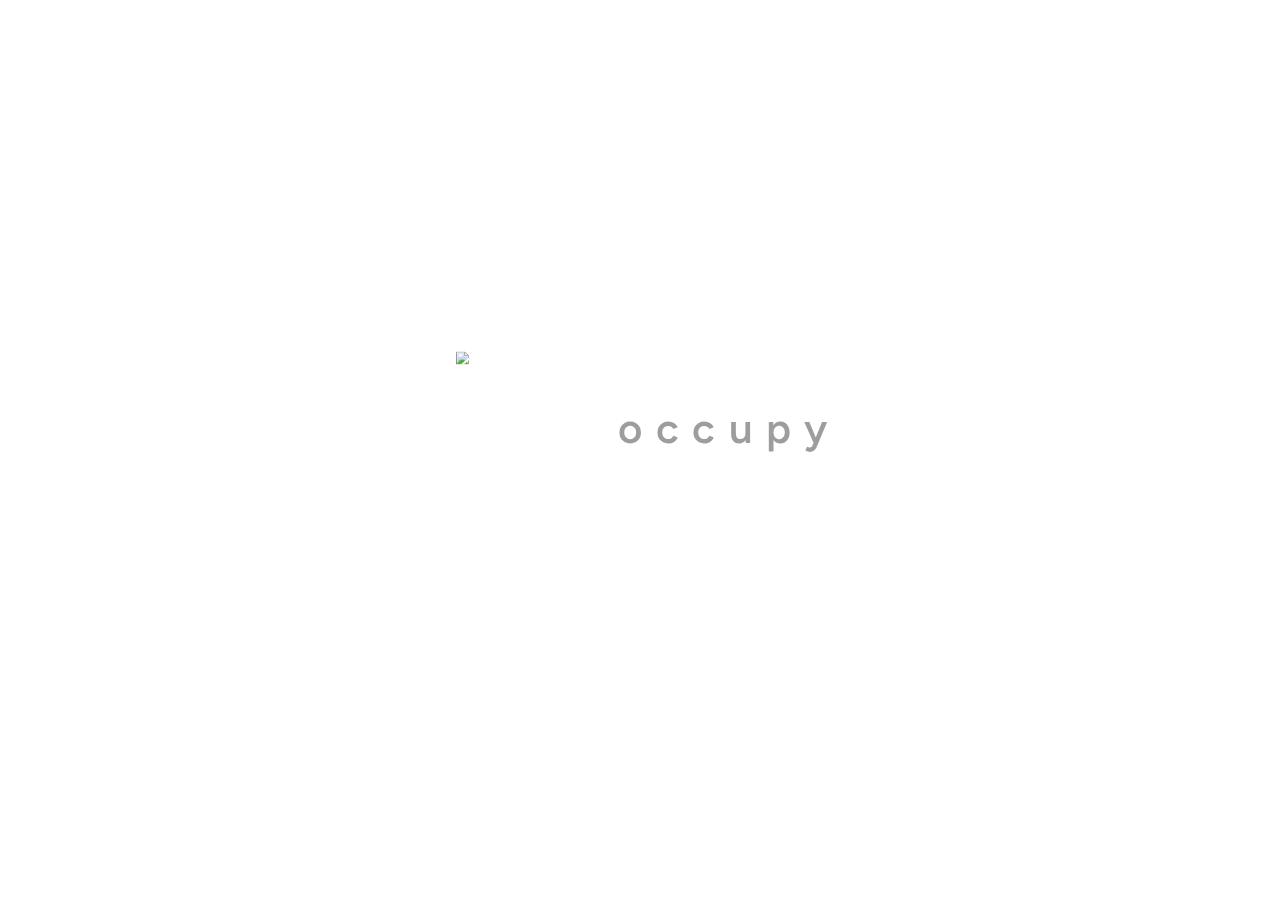
==== index.html @ 5c469417 "Add files via upload" ====
<!DOCTYPE html>
<html>
  <head>
    <meta http-equiv="Content-Type" content="text/html; charset=utf-8">
    <link rel="icon" href="images/favicon.ico">
    <link rel="stylesheet" type="text/css" href="indexStyle.css">
    <link rel="preconnect" href="https://fonts.googleapis.com"> 
    <link rel="preconnect" href="https://fonts.gstatic.com" crossorigin> 
    <link href="https://fonts.googleapis.com/css2?family=Anton&family=Bebas+Neue&family=DM+Serif+Text:ital@0;1&family=Figtree:ital,wght@0,400;0,500;0,600;0,700;1,300;1,400;1,500;1,600&display=swap" rel="stylesheet">
    
    <link rel="stylesheet" href="https://fonts.googleapis.com/css2?family=Material+Symbols+Rounded:opsz,wght,FILL,GRAD@48,600,0,0" />

  </head>
  <body>
    <div class="OuterField">
      <div class="MedField">
        <div class="InField"></div>
        <div class="TopFieldContainer">
          <div class="TopField">
            <div id="filterPlane"></div>
          </div>
        </div>
      </div>
    </div>

    <div class="MenuBar">
      <div class="ScrollMenu">
        <div class="ScrollMenuScroll">
          <div class="LifeCon LifeConSelected" id="LifeCon1"
          onclick="LifeModeSelect(1) "
          >
            <img src="images/LifeRed1.png" class="LifeImg1">
            <div class="LifeName">orange</div>

          </div>
          <div class="LifeCon" id="LifeCon2" 
          onclick="LifeModeSelect(2) "
          >
            <img src="images/LifeBlue1.png" class="LifeImg2">
            <div class="LifeName">blue</div>
          </div>
          <div class="LifeCon" id="LifeCon3"
          onclick="LifeModeSelect(3) "
          >
          <img src="images/LifeYellow1.png" class="LifeImg3">
            <div class="LifeName">yellow</div>

          </div>
          <div class="LifeCon" id="LifeCon4"
          onclick="LifeModeSelect(4) "
          >
          <img src="images/LifeGreen1.png" class="LifeImg4">
                <div class="LifeName">green</div>
          </div>
        
          <div class="LifeCon" id="LifeCon6"
          onclick="LifeModeSelect(6) "
          >
          <img src="images/LifePurple1.png" class="LifeImg6">
          <div class="LifeName">purple</div>

          </div>
          <div  id="LifeCon5"
          onclick=" "
          >
            
          </div>
          <div class="LifeCon" id="LifeCon7"
          onclick="LifeModeSelect(7) "
          >
                <img src="images/wallIcon.png" class="wallTool">
                <div class="LifeName">wall</div>
       
          </div>
        </div>

        <div class="bottomScroll">
        </div>
      </div>
      <div class="InfoMenu">
      
      </div>
      <div class="popDisplay">
        <div class="popDisplayText"></div>
      </div>
    </div>
    <div class="ToolBar">
      <div class="ToolScroll">

      <div class="Tool" id="DeleteTool" data-stat="DeletePassive" 
      onclick="deleteOnOff()"
      >
      <div class="Select"></div>
        <img src="images/circle.badge.xmark@5x.png" class="ToolIcon1">
      </div>

      <div class="Tool" id="FilterTool" data-stat="FilterPassive"
      onclick="filterOnOff()"
      > 
      <div class="Select"></div>
        <img src="images/camera.filters@5x.png" class="ToolIcon6">
      </div>

      <div class="Tool" data-stat="playing" id="PlayTool"
      onclick="play_pause_buffer()"
      >
        <img src="images/pause.fill@5x.png" class="ToolIcon3">
      </div>

      <div class="Tool" id="GridTool" data-stat="showing"
      onclick="Clear()"
      >
        <img src="images/app.dashed@5x.png" class="ToolIcon2">
      </div>

      <div class="Tool" id="GridTool" data-stat="showing"
      onclick="grid()"
      >
        <img src="images/grid@5x.png" class="ToolIcon2">
      </div>
 
      <div class="Toolline"></div>
    </div>
      <div class="Tool" id="ShowTool" data-stat="showing"
      onclick="show_hide()"
      >
        <img src="images/chevron.backward@5x.png" id="ShowIcon" class="ToolIcon5">
      </div>
    </div>

    <div class="loadPage">
      <img src="images/OccupiedIcon.png" class="mainLogo" style="position:absolute; width: 160px; left: 50%; scale: 0.8;">
      <div class="loadText" style="color: rgb(62, 62, 62); position:absolute; width: 300px; left: 50%;  scale: 1.4; opacity: 0.5; ">occupy</div>
    </div>
    <script src="indexJs.js"></script>
  </body>
</html>
---- indexStyle.css ----
body{
  overflow: hidden;
  margin: 0;
  padding: 0;
}
.InUnit{
  width: 50px;
  height: 50px;
  top: 0;
  left: 0;
  position: absolute;
  border: solid;
  border-color: rgb(236, 236, 236);
  border-width: 1px;
  box-sizing: border-box;
  -moz-box-sizing: border-box;
  -webkit-box-sizing: border-box;
  background-color: rgba(244, 244, 244, 0);
}
.InUnit:hover{
  border-color: rgb(185, 185, 185);
  border-width: 1px;
}
.InUnitHidden{
  border-color: rgba(185, 185, 185, 0);
}
.InField{
  width: 3000px;
  height: 3000px;
  position: relative;
}
.TopField{
    width: 3000px;
    height: 3000px;
    position: relative;
    pointer-events: none;
}
.TopFieldContainer{
  position: absolute;
  width: 3000px;
  height: 3000px;
  top: 0;
  left: 0;
  pointer-events: none;
}
.MedField{
  width: 3000px;
  height: 3000px;
  position: absolute;
}
.OuterField{
  position: absolute;
  top: 0;
  bottom: 0;
  left: 0;
  right: 0;
  background-color: rgb(242, 242, 242);
  overflow: scroll;
  transition: background-color 0.3s;
}
.MenuBar{
  position: absolute;
  top: 20px;
  left: 20px;
  width: 250px;
  height: 500px;
  -webkit-backdrop-filter: blur(10px);
  backdrop-filter: blur(40px);
  border-radius: 15px;
  box-shadow: 5px 5px 35px rgba(0, 0, 0, 0.206);
  overflow: hidden;
  transition: all 0.6s, opacity 1.2s  cubic-bezier(0.445, 0.05, 0.55, 0.95); 
  z-index: 100;
}
.MenuBarHidden{
  transform: translateX(-350px) translateY(-38px) scaleY(0.85) scaleX(1.2);
  opacity: 0.9;
  box-shadow: 5px 5px 35px rgba(0, 0, 0, 0);
}
.ToolBar{
  position: absolute;
  top: 20px;
  left: 290px;
  width: 70px;
  height: 258px;
  -webkit-backdrop-filter: blur(10px);
  backdrop-filter: blur(40px);
  border-radius: 15px;
  box-shadow: 5px 5px 35px rgba(0, 0, 0, 0.206);
  transition: all 0.7s ;
  background-color: rgba(255, 255, 255, 0.88);
  z-index: 100;
}
.ToolBarHidden{
  transform: translateX(-270px);
}
.Tool{
  width: 55px;
  height: 55px;
  margin: 7.5px;
  border-radius: 7.5px;
  transition: all 0.3s ;
  scale: 1;
}
.Tool:hover{
  background-color: rgba(0, 0, 0, 0.054);
}
.Tool:active{
  scale: 0.9;
  background-color: rgba(0, 0, 0, 0.116);
}
.ToolIcon1{
  width: 50px;
  margin-left: 2px;
  margin-top: 7px;
  opacity: 0.75;
}
.ToolIcon2{
  width: 31px;
  margin-left: 12.5px;
  margin-top: 12px;
  opacity: 0.75;
}
.ToolIcon3{
  width: 20px;
  margin-left: 18px;
  margin-top: 15px;
  opacity: 0.75;
}
.ToolIcon4{
  width: 25px;
  margin-left: 15px;
  margin-top: 15px;
  opacity: 0.75;
}
.ToolIcon5{
  width: 16px;
  margin-left: 19px;
  margin-top: 16.5px;
  opacity: 0.4;
}
.ToolIcon6{
  width: 36px;
  margin-left: 10px;
  margin-top: 12px;
  opacity: 0.75;
}
.ScrollMenu{
  position: absolute;
  top: 0;
  left: 0;
  width: 250px;
  height: 280px;
  background-color: rgba(255, 255, 255, 0.88);
  overflow: hidden;
}
.InfoMenu{
  position: absolute;
  top: 280px;
  left: 0;
  width: 250px;
  height: 220px;
  background-color: rgba(234, 234, 234, 0.88);
}
#ShowIcon{
  transition: all 0.7s;
}
.ToolScroll{
  overflow: scroll;
  width: 70px;
  height: 187.5px;
  -ms-overflow-style: none; /* for Internet Explorer, Edge */
  scrollbar-width: none; /* for Firefox */
}
.ToolScroll::-webkit-scrollbar{
  display: none; /* for Chrome, Safari, and Opera */
}
.Toolline{
  position: absolute;
  background-color: rgb(226, 226, 226);
  left: 5px;
  top: 188px;
  width: 60px;
  height: 2px;
  border-radius: 2px;
  box-shadow: 0px -2px 5px rgb(255, 255, 255);
}
.ScrollMenuScroll{
  position: absolute;
  top: 0;
  left: 0;
  overflow: scroll;
  height: 280px;
  width: 250px;
  -ms-overflow-style: none; /* for Internet Explorer, Edge */
  scrollbar-width: none; /* for Firefox */
}
.ScrollMenuScroll::-webkit-scrollbar{
  display: none; /* for Chrome, Safari, and Opera */
}
.LifeCon{
  width: 230px;
  height: 50px;
  margin: 10px;
  border-radius: 8px;
  transition: all 0.3s ;
  position: relative;
}
.LifeCon:hover{
  background-color: rgba(0, 0, 0, 0.054);
}
.LifeCon:active{
  scale: 0.99;
  background-color: rgba(0, 0, 0, 0.116);
}
.LifeConSelected{
  background-color: rgba(0, 0, 0, 0.054);
}
.LifeName{
  position: absolute;
  font-family: Figtree, sans-serif;
  font-weight: 300;
  font-size: 22px;
  top: 55.5%;
  letter-spacing: 2px;
  top: 11px;
  right: 15px;
  opacity: 0.6;
  transition: all 0.3s ;
}
.LifeCon:hover .LifeName{
  opacity: 0.7;
}
.LifeImg1{
  width: 40px;
  margin: 5px;
  filter:drop-shadow(2px 3px 3px rgba(187, 136, 111, 0.409))
         drop-shadow(-2px -2px 3px rgba(255, 221, 204, 0.357));
}
.LifeImg2{
  width: 40px;
  margin: 5px;
  filter: drop-shadow(2px 3px 3px rgba(111, 165, 187, 0.409))
          drop-shadow(-2px -2px 3px rgba(204, 238, 255, 0.357));
}
.LifeImg3{
  width: 40px;
  margin: 5px;
  filter:drop-shadow(2px 3px 3px rgba(187, 176, 111, 0.409))
         drop-shadow(-2px -2px 3px rgba(255, 246, 204, 0.357));
}
.LifeImg4{
  width: 40px;
  margin: 5px;
  filter:drop-shadow(2px 3px 3px rgba(134, 187, 111, 0.409))
         drop-shadow(-2px -2px 3px rgba(225, 255, 204, 0.357));
}
.LifeImg6{
  width: 40px;
  margin: 5px;
  filter:drop-shadow(2px 3px 3px rgba(140, 111, 187, 0.409))
         drop-shadow(-2px -2px 3px rgba(238, 204, 255, 0.357));
}
.LifeImg1Field{
  position: absolute;
  top: -2.5px;
  left: -2.5px;
  width: 80px;
  margin: 0px;
  filter:drop-shadow(3px 2px 1px rgba(45, 17, 0, 0.365))
         drop-shadow(-2px -2px 3px rgba(255, 221, 204, 0.532));
}
.LifeImg2Field{
  position: absolute;
  top: -2.5px;
  left: -2.5px;
  width: 80px;
  margin: 0px;
  filter:drop-shadow(3px 2px 1px rgba(0, 24, 45, 0.365))
         drop-shadow(-2px -2px 3px rgba(204, 252, 255, 0.532));
}
.LifeImg3Field{
  position: absolute;
  top: -2.5px;
  left: -2.5px;
  width: 80px;
  margin: 0px;
  filter:drop-shadow(3px 2px 1px rgba(45, 35, 0, 0.365))
         drop-shadow(-2px -2px 3px rgba(255, 231, 167, 0.532));
}
.LifeImg4Field{
  position: absolute;
  top: -2.5px;
  left: -2.5px;
  width: 80px;
  margin: 0px;
  filter:drop-shadow(3px 2px 1px rgba(15, 45, 0, 0.365))
         drop-shadow(-2px -2px 3px rgba(218, 255, 204, 0.532));
  transition: all 0.4s;
}
.LifeImg4Passive{
  filter:drop-shadow(3px 2px 1px rgba(45, 34, 0, 0.365))
  drop-shadow(-2px -2px 3px rgba(255, 251, 204, 0.532))
  hue-rotate(-30deg)
  ;
}
.LifeImg6Field{
  position: absolute;
  top: -2.5px;
  left: -2.5px;
  width: 80px;
  margin: 0px;
  filter:drop-shadow(3px 2px 1px rgba(28, 0, 45, 0.365))
         drop-shadow(-2px -2px 3px rgba(235, 204, 255, 0.532));
}
.LifeImg6FieldW{
  position: absolute;
  top: -2.5px;
  left: -2.5px;
  width: 80px;
  margin: 0px;
  filter:drop-shadow(3px 2px 1px rgba(28, 0, 45, 0.365))
         drop-shadow(-2px -2px 3px rgba(196, 127, 241, 0.35));
}
.Select{
  width: 55px;
  height: 55px;
  position: absolute;
  top: 0;
  left: 0;
  border-radius: 7.5px;
  transition: all 0.3s ;
  scale: 1;
  background-color: rgb(92, 92, 92);
  opacity: 0;
}
.IconInvert{
  filter: invert();
}
.wall{
  width: 50px;
  height: 50px;
  margin: -1px;
  background-color: rgb(92, 92, 92);
  position: relative;
  scale: 0.95;
  border-radius: 5px;
}
.wallCornner{
  width: 20px;
  position: absolute;
  bottom: 5px;
  right: 6px;

}
.wallTool{
  width: 35px;
  height: 35px;
  margin: 7.5px;
  scale: 0.9;
}
#LifeCon5{
  width: 230px;
  height: 2px;
  margin: 10px;
  border-radius: 8px;
  background-color: rgba(0, 0, 0, 0.06);
  transition: all 0.3s ;
  position: relative;
}
.bottomScroll{
  width: 280px;
  height: 20px;
  background-color: rgba(255, 255, 255, 0.615);
  filter: blur(10px);
  position: absolute;
  bottom: -6px;
  left: -15;
}
.InfoImg{
  width: 70px;
  margin: 5px;
}
.InfoImgContainer{
  width: 80px;
  height: 80px;
  background-color: rgba(0, 0, 0, 0.054);
  margin: 10px;
  border-radius: 12px;
}
.InfoName{
  position: absolute;
  left: 110px;
  top: 10px;
  font-family: Figtree, sans-serif;
  font-weight: 600;
  font-size: 30px;
  letter-spacing: 1px;
  opacity: 0.4;

}
.InfoDetail{
  width: 130px;
  position: absolute;
  left: 110px;
  top: 50px;
  font-family: Figtree, sans-serif;
  font-weight: 300;
  font-size: 10px;
  letter-spacing: 1px;
  opacity: 0.4;
}
.InfoHealth{
  width: 123px;
  position: absolute;
  left: 100px;
  top: 50px;
  padding: 5px;
  padding-left: 10px;
  font-family: Figtree, sans-serif;
  font-weight: 400;
  font-size: 15px;
  letter-spacing: 1px;
  opacity: 0.4;
  border: solid;
  border-width: 1px;
  border-color: rgba(0, 0, 0, 0.2);
  border-radius: 8px;
}
.InfoPosition{
  width: 123px;
  position: absolute;
  left: 100px;
  top: 85px;
  padding: 5px;
  padding-left: 10px;
  font-family: Figtree, sans-serif;
  font-weight: 400;
  font-size: 15px;
  letter-spacing: 1px;
  opacity: 0.4;
  border: solid;
  border-width: 1px;
  border-color: rgba(0, 0, 0, 0.2);
  border-radius: 8px;
}
.InfoPopulation{
  width: 123px;
  height: 38px;
  position: absolute;
  left: 100px;
  top: 120px;
  padding: 5px;
  padding-left: 10px;
  font-family: Figtree, sans-serif;
  font-weight: 400;
  font-size: 15px;
  letter-spacing: 1px;
  opacity: 0.4;
  border: solid;
  border-width: 1px;
  border-color: rgba(0, 0, 0, 0.2);
  border-radius: 8px;
}
.InfoText{
  font-family: Figtree, sans-serif;
  font-weight: 600;
  font-size: 15px;
  letter-spacing: 1px;
  
}
.InfoPart{
  width: 63px;
  height: 63px;
  position: absolute;
  left: 10px;
  top: 95px;
  padding: 5px;
  padding-left: 10px;
  font-family: Figtree, sans-serif;
  font-weight: 400;
  font-size: 15px;
  letter-spacing: 1px;
  opacity: 0.4;
  border: solid;
  border-width: 1px;
  border-color: rgba(255, 255, 255, 0);
  border-radius: 8px;
}
.barText{
  font-family: Figtree, sans-serif;
  font-weight: 400;
  font-size: 14px;
  letter-spacing: 1px;
  opacity: 0.3;
}
.InfobodyType{
  font-family: Figtree, sans-serif;
  font-weight: 700;
  font-size: 18px;
  letter-spacing: 1px;
}
.popDisplay{
  width: 230px;
  height: 30px;
  position: absolute;
  left: 10px;
  bottom: 10px;
  
  background-color: rgba(0, 0, 0, 0.054);
  border-radius: 8px;
}
.popDisplayText{
  margin: 5px;
  margin-left: 10px;
  font-family: Figtree, sans-serif;
  font-weight: 500;
  font-size: 15px;
  letter-spacing: 1px;
  opacity: 0.4;
}
#filterPlane{
  width: 3000px;
  height: 3000px;
  position: absolute;
  top: 0;
  left: 0;
  z-index: 1;
  background-color: rgba(255, 255, 255, 0.34);
  display: none;
  pointer-events: none;
}
.loadPage{
  position: fixed;
  top: 0;
  bottom: 0;
  left: 0;
  right: 0;
  background-color: white;
  opacity: 1;
  text-align: center;
  filter: blur(0);
  transition: opacity 0.6s, filter 0.6s cubic-bezier(.85,-0.01,.38,1);
  z-index: 300;
}
.mainLogo{
  transition: all 1.2s cubic-bezier(.85,-0.01,.38,1);
  filter: blur(20px);
  opacity: 0;
  top: 50%;
  translate: -80px -100px;
}
.mainLogoActive{
  filter: blur(0px);
  opacity: 1;
  top: 50%;
  translate: -200px -100px;
}
.loadText{
  filter: blur(20px);
  opacity: 0;
  font-family: Figtree, sans-serif;
  font-weight: 600;
  font-size: 30px;
  top: 50%;
  translate: -120px -40px;
  letter-spacing: 2px;
  transition: all 1.3s cubic-bezier(.85,-0.01,.38,1);
}
.loadTextActive{
  filter: blur(0px);
  opacity: 0.8;
  top: 50%;
  translate: -60px -40px;
  letter-spacing: 10px;
}
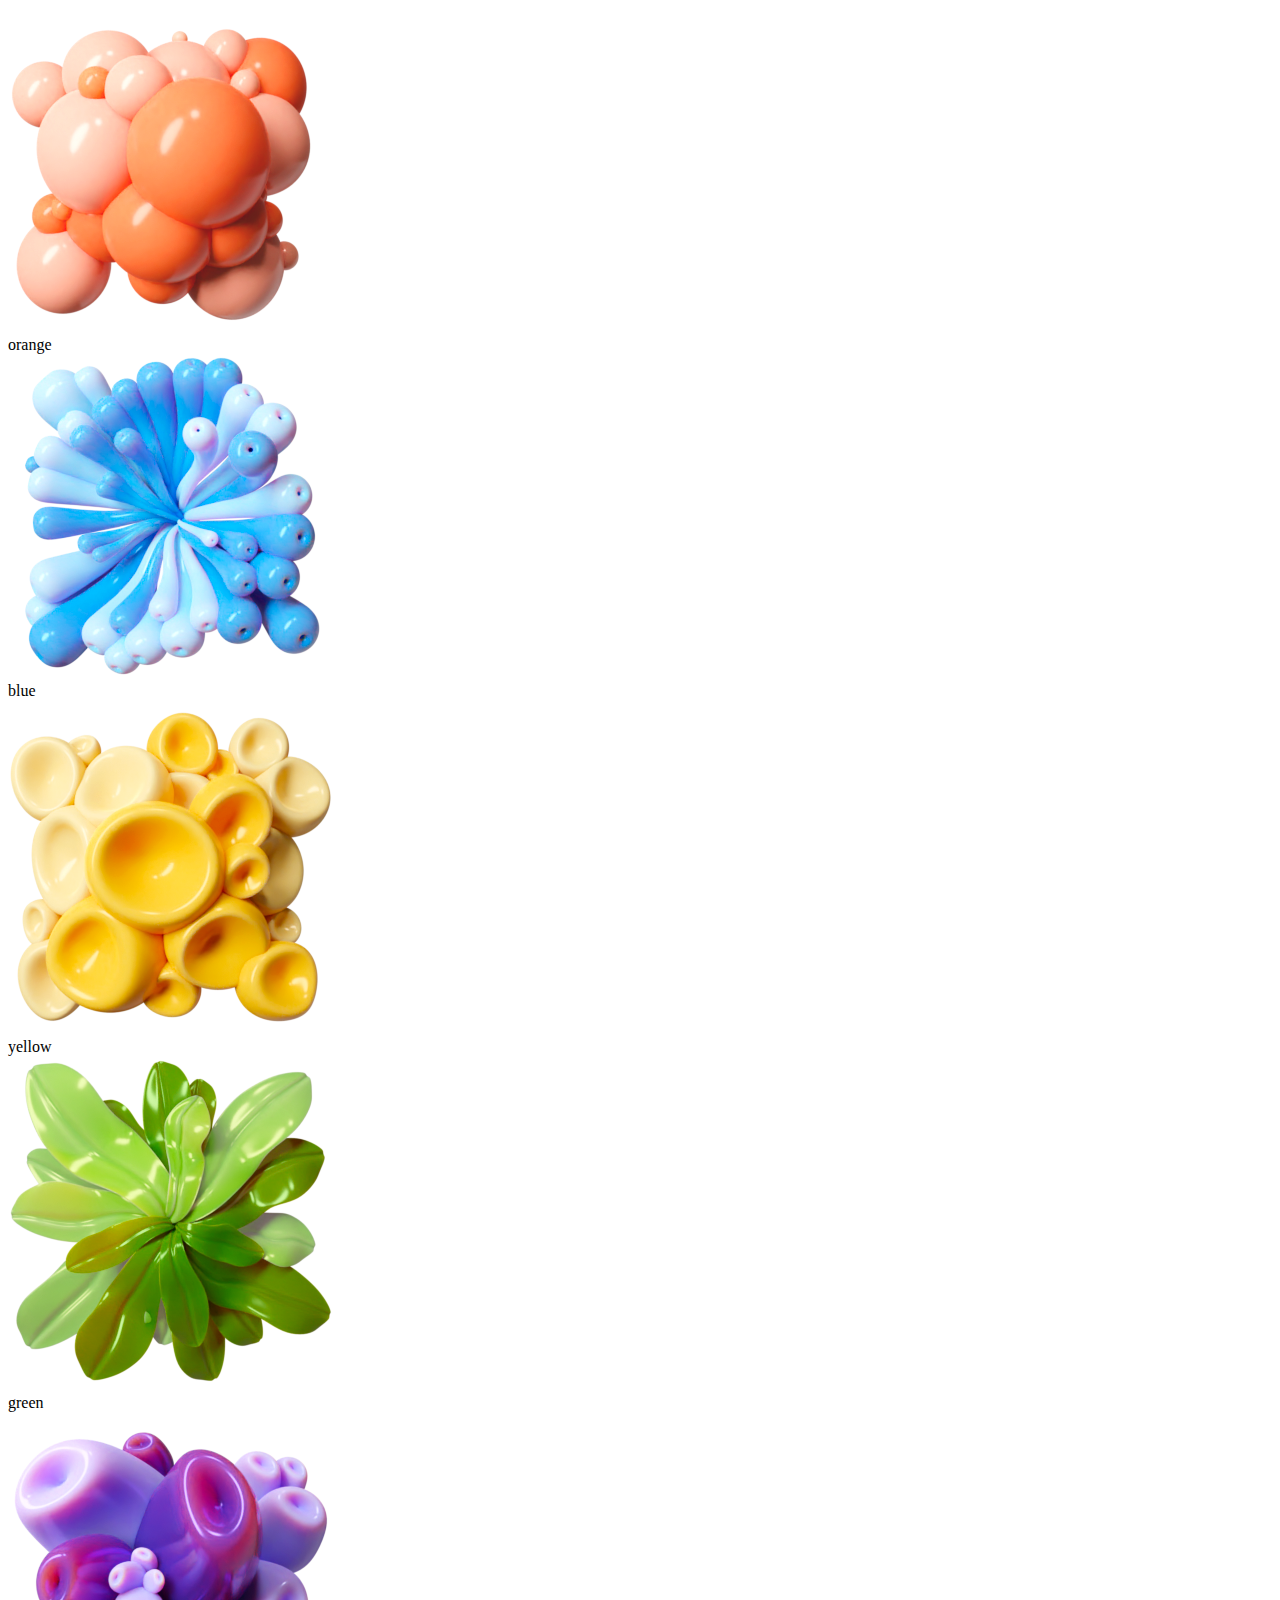
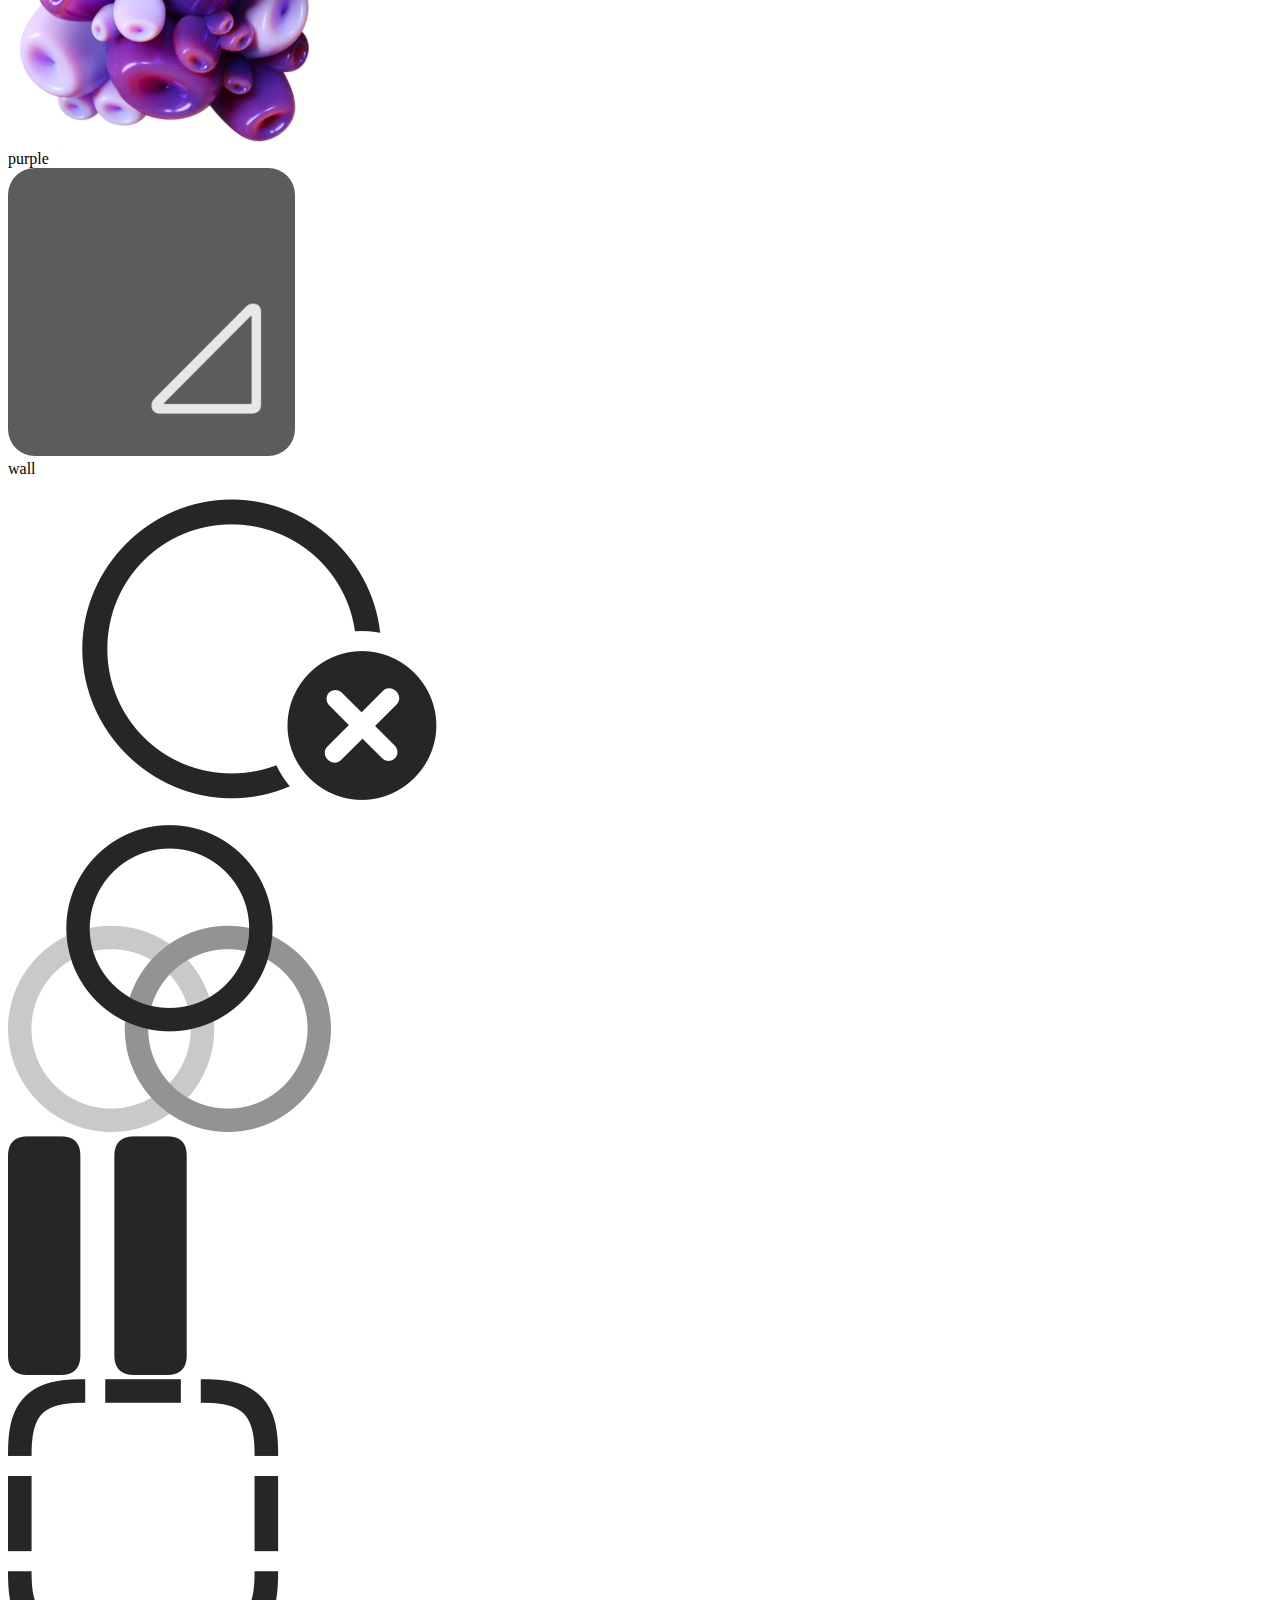
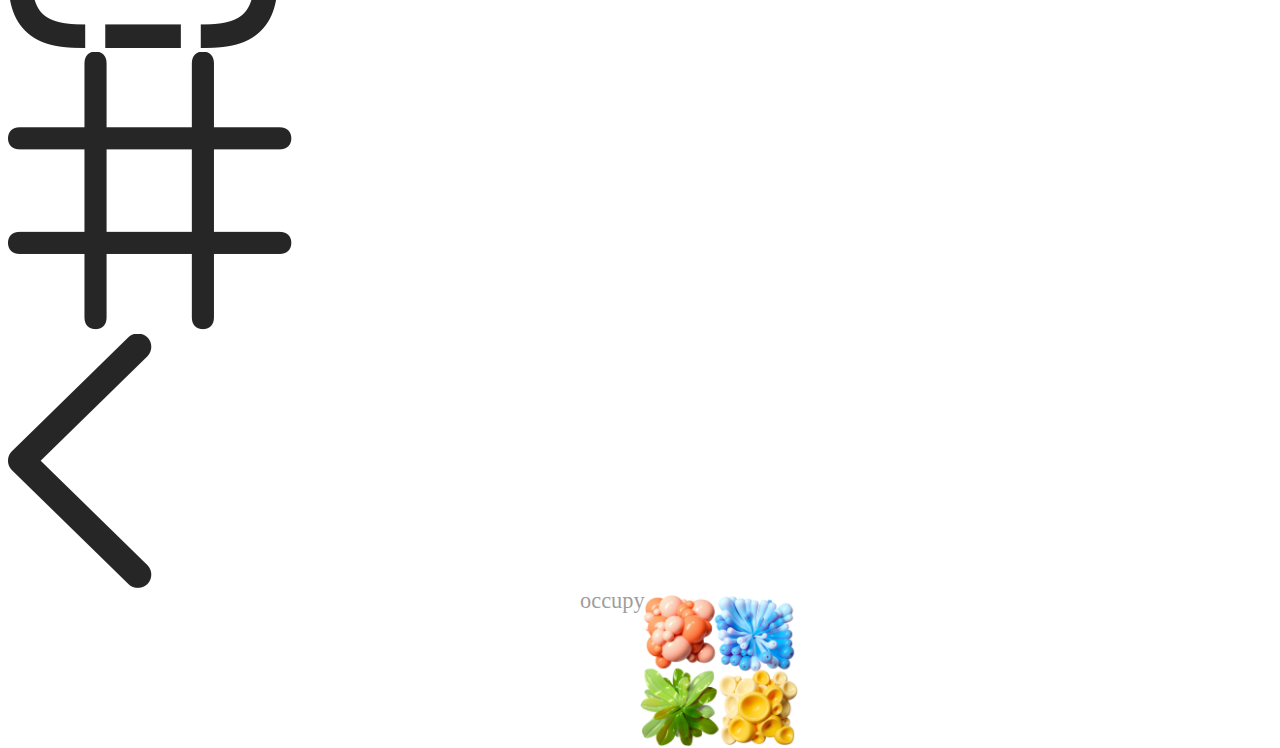
==== commit e20f711d: "Add files via upload" ====
--- a/index.html
+++ b/index.html
@@ -87,33 +87,33 @@
     <div class="ToolBar">
       <div class="ToolScroll">
 
-      <div class="Tool" id="DeleteTool" data-stat="DeletePassive" 
+      <div class="Tool" id="DeleteTool" data-stat="DeletePassive" data-name="delete tool"
       onclick="deleteOnOff()"
       >
       <div class="Select"></div>
         <img src="images/circle.badge.xmark@5x.png" class="ToolIcon1">
       </div>
 
-      <div class="Tool" id="FilterTool" data-stat="FilterPassive"
+      <div class="Tool" id="FilterTool" data-stat="FilterPassive" data-name="filter tool"
       onclick="filterOnOff()"
       > 
       <div class="Select"></div>
         <img src="images/camera.filters@5x.png" class="ToolIcon6">
       </div>
 
-      <div class="Tool" data-stat="playing" id="PlayTool"
+      <div class="Tool" data-stat="playing" id="PlayTool" data-name="play/pause"
       onclick="play_pause_buffer()"
       >
         <img src="images/pause.fill@5x.png" class="ToolIcon3">
       </div>
 
-      <div class="Tool" id="GridTool" data-stat="showing"
+      <div class="Tool" id="GridTool" data-stat="showing" data-name="clear tool"
       onclick="Clear()"
       >
         <img src="images/app.dashed@5x.png" class="ToolIcon2">
       </div>
 
-      <div class="Tool" id="GridTool" data-stat="showing"
+      <div class="Tool" id="GridTool" data-stat="showing" data-name="grid tool"
       onclick="grid()"
       >
         <img src="images/grid@5x.png" class="ToolIcon2">
@@ -121,15 +121,17 @@
  
       <div class="Toolline"></div>
     </div>
-      <div class="Tool" id="ShowTool" data-stat="showing"
+      <div class="Tool" id="ShowTool" data-stat="showing" data-name="show/hide"
       onclick="show_hide()"
       >
         <img src="images/chevron.backward@5x.png" id="ShowIcon" class="ToolIcon5">
       </div>
     </div>
 
+    <div class="cursor_tracker " id="cursor_tracker" style="z-index: 300;"></div>
+
     <div class="loadPage">
-      <img src="images/OccupiedIcon.png" class="mainLogo" style="position:absolute; width: 160px; left: 50%; scale: 0.8;">
+      <img src="images/OccupiedIcon.png" class="mainLogo" style="position:absolute; width: 160px; left: 50%;">
       <div class="loadText" style="color: rgb(62, 62, 62); position:absolute; width: 300px; left: 50%;  scale: 1.4; opacity: 0.5; ">occupy</div>
     </div>
     <script src="indexJs.js"></script>
